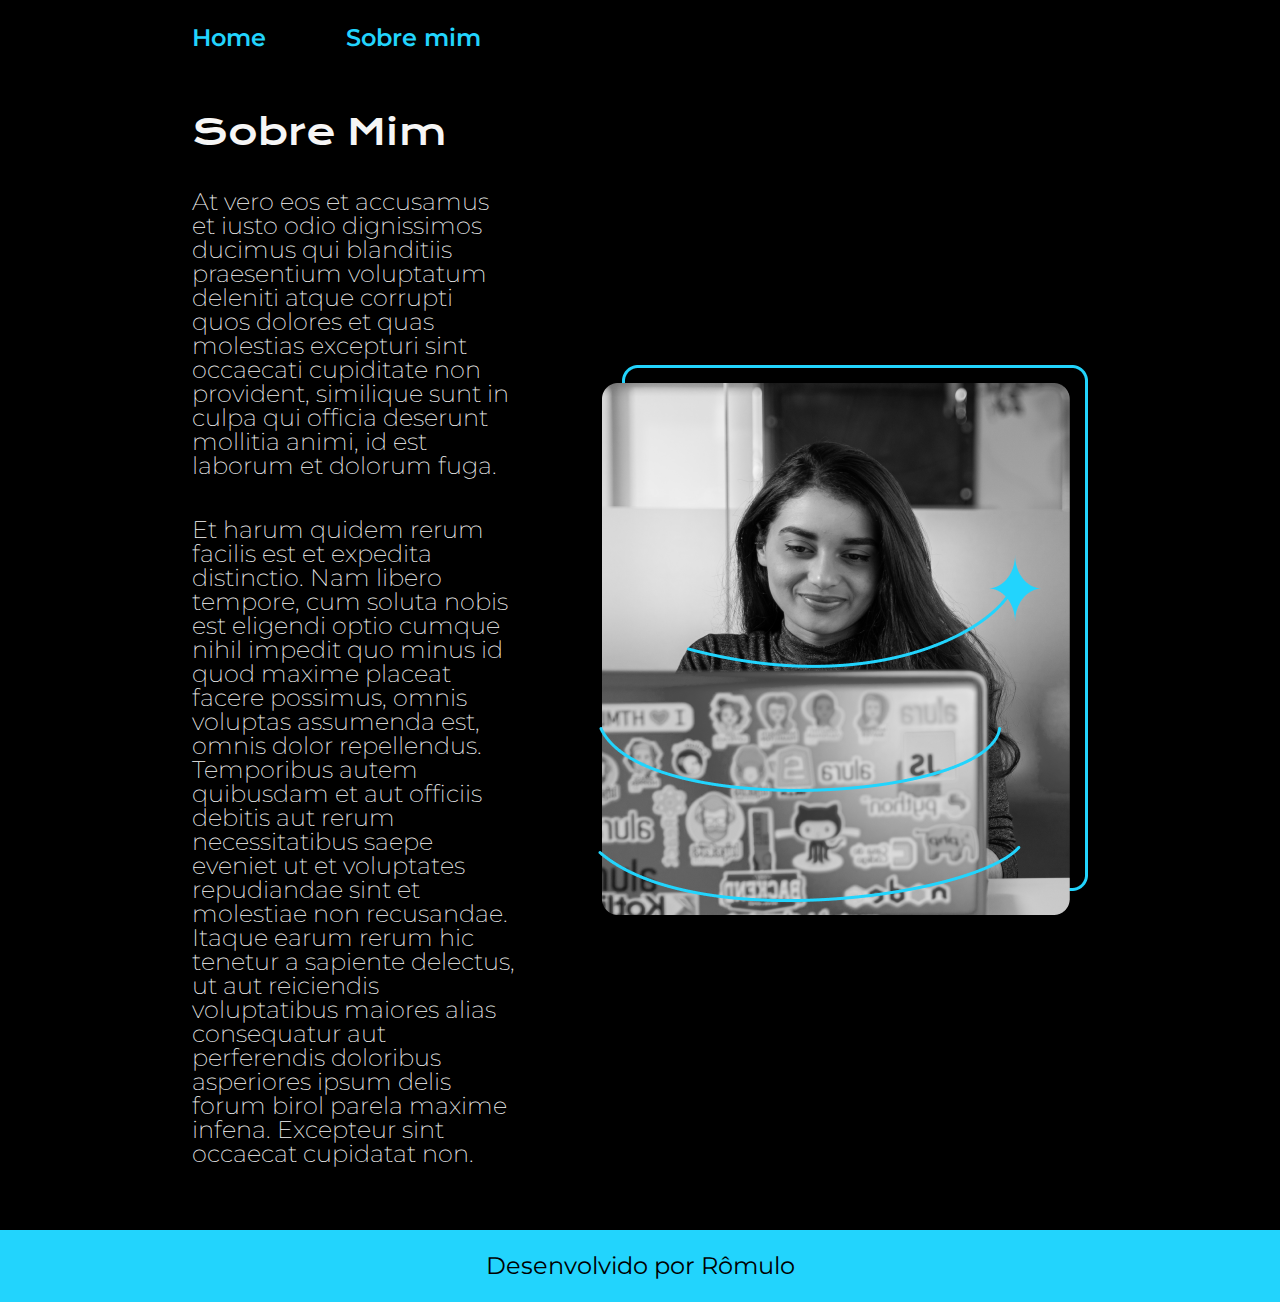
==== about.html @ 758ee7d4 "atualização" ====
<!DOCTYPE html>
<html lang="pt-br">
<head>
    <meta charset="UTF-8">
    <meta name="viewport" content="width=device-width, initial-scale=1.0">
    <title>Sobre Mim</title>
    <link rel="stylesheet" href="./styles/reset.css">
    <link rel="stylesheet" href="./styles/style.css">
</head>
<body>
    <header class="cabecalho">
        <nav class="cabecalho__menu">
            <a class="cabecalho__menu__link" href="index.html">Home</a>
            <a class="cabecalho__menu__link" href="about.html">Sobre mim</a>
            
        </nav>
    </header>

    <main class="apresentacao">
        <section class="apresentacao__conteudo">
            <h1 class="apresentacao__conteudo__titulo">Sobre Mim</h1>
            <p class="apresentacao__conteudo__texto">
                At vero eos et accusamus et iusto odio dignissimos ducimus qui blanditiis praesentium voluptatum deleniti atque corrupti quos dolores et quas molestias excepturi sint occaecati cupiditate non provident, similique sunt in culpa qui officia deserunt mollitia animi, id est laborum et dolorum fuga.
            </p>
            <p class="apresentacao__conteudo__texto">
                Et harum quidem rerum facilis est et expedita distinctio. Nam libero tempore, cum soluta nobis est eligendi optio cumque nihil impedit quo minus id quod maxime placeat facere possimus, omnis voluptas assumenda est, omnis dolor repellendus. Temporibus autem quibusdam et aut officiis debitis aut rerum necessitatibus saepe eveniet ut et voluptates repudiandae sint et molestiae non recusandae. Itaque earum rerum hic tenetur a sapiente delectus, ut aut reiciendis voluptatibus maiores alias consequatur aut perferendis doloribus asperiores ipsum delis forum birol parela maxime infena. Excepteur sint occaecat cupidatat non.
            </p>

        </section>
        <img src="assets/Imagem.png">
    </main>
    <footer class="rodape">
        <p>Desenvolvido por Rômulo</p>
    </footer>
</body>
</html>
---- styles/style.css ----
@import url('https://fonts.googleapis.com/css2?family=Krona+One&family=Montserrat:wght@400;600&display=swap');
@keyframes animacao {
    from{background-color: var(--cor-primaria)}
    to{background-color: var(--cor-hover)}
}
:root{
    --cor-primaria: #000000;
    --cor-secundaria: #F6F6F6;
    --cor-terciaria: #22D4FD;
    --cor-hover:#333131;
    --font-primaria:'Krona One', sans-serif;
    --font-secundaria:'Montserrat', sans-serif;
}

* {
    margin: 0;
    padding: 0;
}
body{
    box-sizing: border-box;
    background-color: var(--cor-primaria);
    color: var(--cor-secundaria)
}
.cabecalho{
    padding: 2% 0% 0% 15%
   
}
.cabecalho__menu{
    display: flex;
    gap: 80px
}
.cabecalho__menu__link{
    font-family: var(--font-secundaria);
    font-size: 1.5rem;
    font-weight: 600;
    color: var(--cor-terciaria);
    text-decoration: none;
}
.apresentacao{
    padding: 5% 15%;
    display: flex;
    align-items: center;
    justify-content: space-between;
    gap: 82px;
}
.apresentacao__conteudo{
    width: 50%;
    display: flex;
    flex-direction: column;
    gap: 40px;
}
.apresentacao__conteudo__titulo{
    font-size: 2.25rem;
    font-family: var(--font-primaria);
}
strong {
    color:  var(--cor-terciaria);
    
}
.apresentacao__conteudo__texto{
    font-size: 1.5rem;
    font-family:var(--font-secundaria);
    font-weight: 200;
}
.apresentacao__links{
    flex-direction: column;
    display: flex;
    justify-content: space-between;
    align-items: center;
    gap: 32px;
}
.apresentacao__links__subtitulo{
    font-family: var(--font-primaria);
    font-weight: 400;
    font-size: 1.5rem;
}
.apresentacao__links__navegacao{
    display: flex;
    justify-content: center;
    gap: 16px;
    width: 50%;
    text-align: center;
    border-radius:8px ;
    border: 2px solid var(--cor-terciaria);
    font-size: 1.5rem;
    font-weight: 600;
    padding: 21.5px 0;
    text-decoration: none;
    color: var(--cor-secundaria);
    font-family:var(--font-secundaria);

}
.apresentacao__links__navegacao:hover {
    background-color: var(--cor-primaria);
    animation-name: animacao;
    animation-duration: 1s;
    background-color: var(--cor-hover);
}
.apresentacao__imagem{
    width: 50%;
}
.rodape {
    color: var(--cor-primaria);
    background-color: var(--cor-terciaria);
    padding: 24px;
    text-align: center;
    font-family: var(--font-secundaria);
    font-size: 1.5rem;
    font-weight: 400;
}
@media (max-width: 1200px){
    .cabecalho{
        padding: 10%;
    }
    .cabecalho__menu{
        justify-content: center;
    }
    .apresentacao{
        flex-direction: column;
        flex-direction: column-reverse;
        padding: 5% 15%;
    }
    .apresentacao__conteudo{
        width: auto;
    }
}
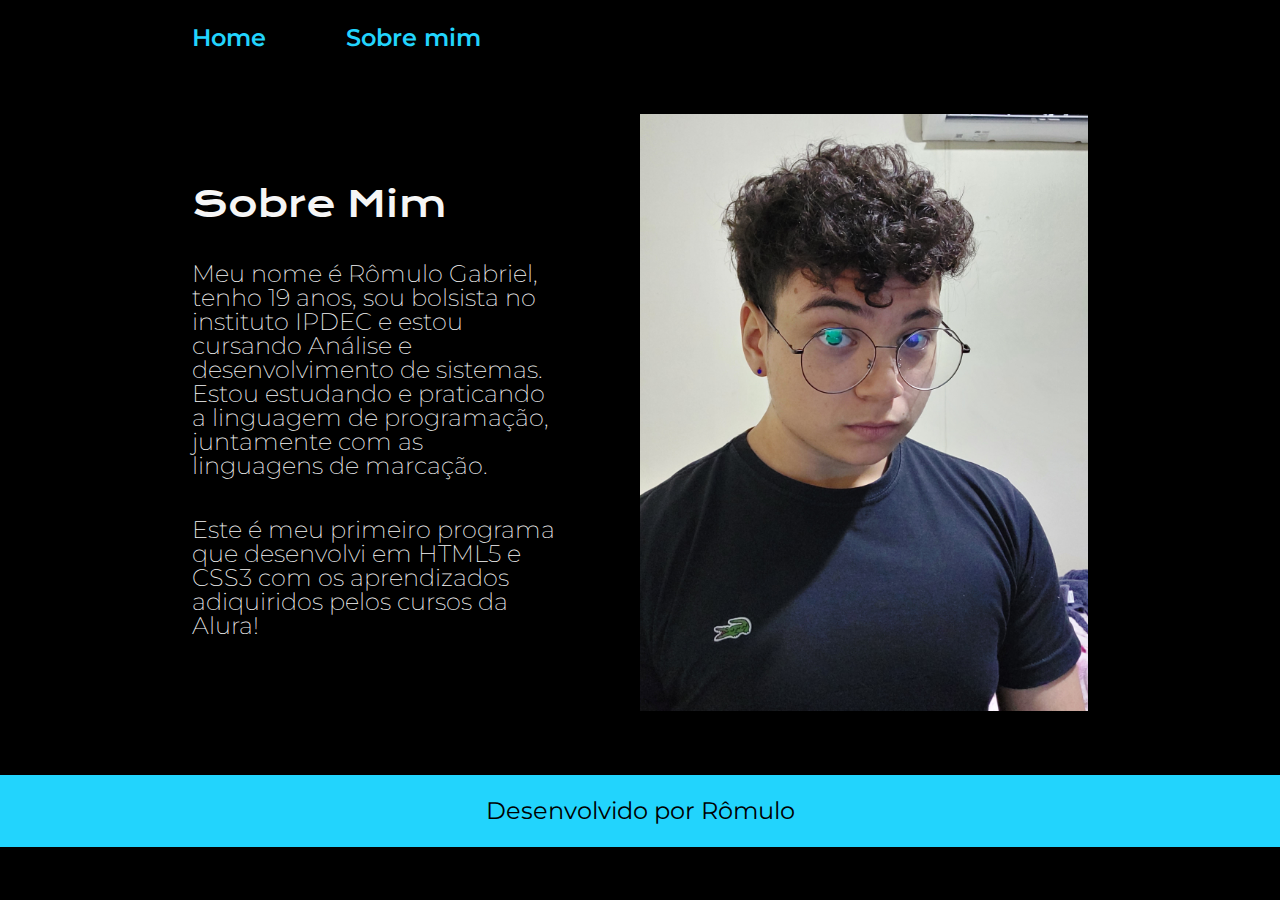
==== commit 8c3491ae: "atualização" ====
--- a/about.html
+++ b/about.html
@@ -12,22 +12,20 @@
         <nav class="cabecalho__menu">
             <a class="cabecalho__menu__link" href="index.html">Home</a>
             <a class="cabecalho__menu__link" href="about.html">Sobre mim</a>
-            
         </nav>
     </header>
-
     <main class="apresentacao">
         <section class="apresentacao__conteudo">
             <h1 class="apresentacao__conteudo__titulo">Sobre Mim</h1>
             <p class="apresentacao__conteudo__texto">
-                At vero eos et accusamus et iusto odio dignissimos ducimus qui blanditiis praesentium voluptatum deleniti atque corrupti quos dolores et quas molestias excepturi sint occaecati cupiditate non provident, similique sunt in culpa qui officia deserunt mollitia animi, id est laborum et dolorum fuga.
+                Meu nome é Rômulo Gabriel, tenho 19 anos, sou bolsista no instituto IPDEC e estou cursando Análise e desenvolvimento de sistemas. Estou estudando e praticando a linguagem de programação, juntamente com as linguagens de marcação.
             </p>
             <p class="apresentacao__conteudo__texto">
-                Et harum quidem rerum facilis est et expedita distinctio. Nam libero tempore, cum soluta nobis est eligendi optio cumque nihil impedit quo minus id quod maxime placeat facere possimus, omnis voluptas assumenda est, omnis dolor repellendus. Temporibus autem quibusdam et aut officiis debitis aut rerum necessitatibus saepe eveniet ut et voluptates repudiandae sint et molestiae non recusandae. Itaque earum rerum hic tenetur a sapiente delectus, ut aut reiciendis voluptatibus maiores alias consequatur aut perferendis doloribus asperiores ipsum delis forum birol parela maxime infena. Excepteur sint occaecat cupidatat non.
+                Este é meu primeiro programa que desenvolvi em HTML5 e CSS3 com os aprendizados adiquiridos pelos cursos da Alura!
             </p>
 
         </section>
-        <img src="assets/Imagem.png">
+        <img class="apresentacao__imagem" src="assets/fotopagina2.jpg">
     </main>
     <footer class="rodape">
         <p>Desenvolvido por Rômulo</p>
